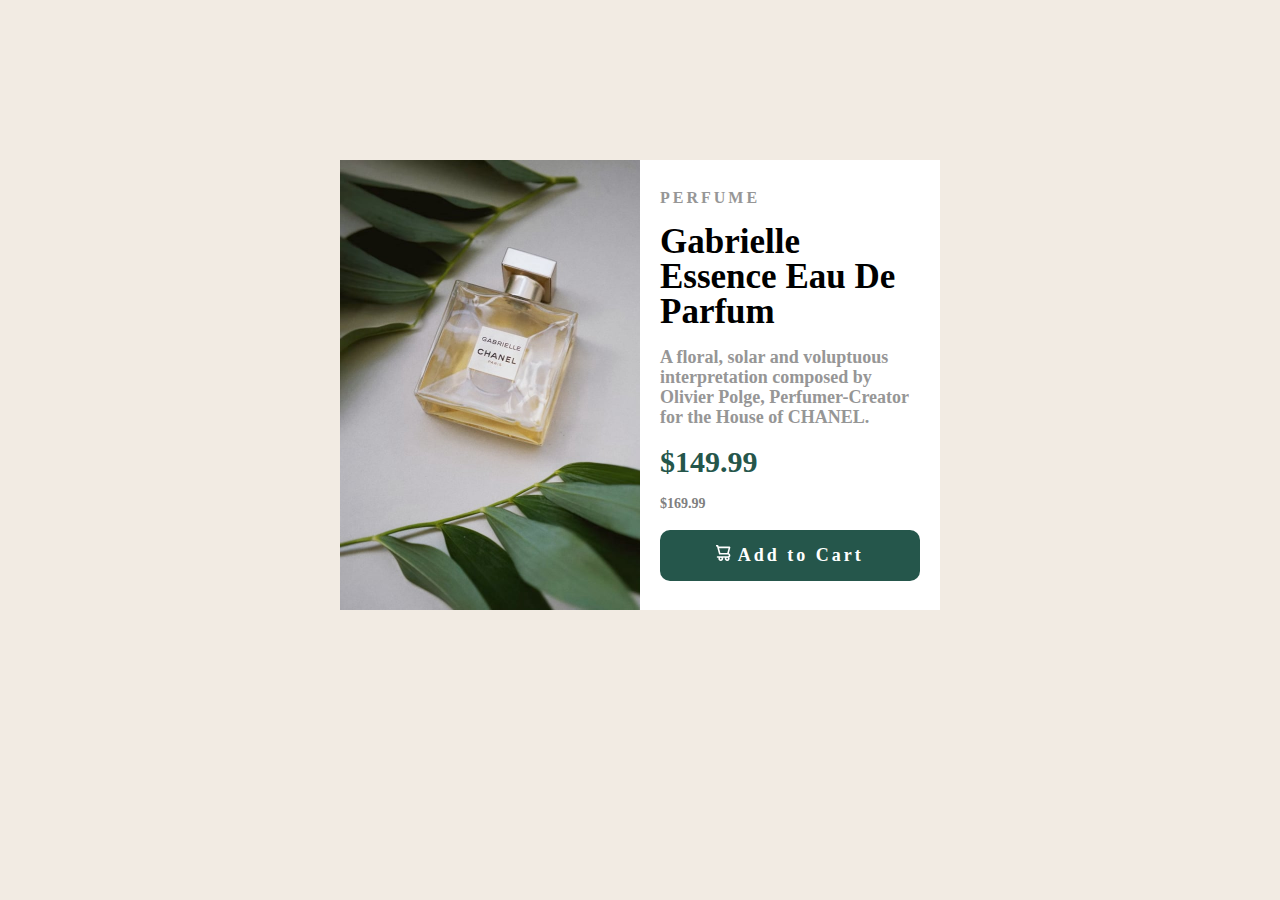
==== Challange2/product-preview-card-component-main/index.html @ 0e4cd4e8 "Initial commit" ====
<!DOCTYPE html>
<html lang="en">
<head>
  <meta charset="UTF-8">
  <meta name="viewport" content="width=device-width, initial-scale=1.0"> <!-- displays site properly based on user's device -->

  <link rel="icon" type="image/png" sizes="32x32" href="./images/favicon-32x32.png">
  <link rel="stylesheet" href="style.css">
  <title>Frontend Mentor | Product preview card component</title>

 
</head>
<body>

  <div class="container">
    <img  class="mainImg" src="./images/image-product-desktop.jpg" alt="">
<div class="content">
  <h3>    PERFUME  </h3>

   <h2 class="header"> Gabrielle Essence Eau De Parfum</h2>
  <p>
    A floral, solar and voluptuous interpretation composed by Olivier Polge, 
    Perfumer-Creator for the House of CHANEL.
  </p>
  

 <span class="price">   $149.99</span>
<span class="SecondPrice">    $169.99</span>
 <div class="buy">

<span>
  <img src = "./images/icon-cart.svg" alt="My Happy SVG"/>
  Add to Cart
</span>
 </div>
</div>
  </div>
 
  
  <!-- <div class="attribution">
    Challenge by <a href="https://www.frontendmentor.io?ref=challenge" target="_blank">Frontend Mentor</a>. 
    Coded by <a href="#">Your Name Here</a>.
  </div> -->
</body>
</html>
---- Challange2/product-preview-card-component-main/style.css ----
*{
    margin-top: 10;
    margin-bottom: 10;
    margin-left: 0;
    margin-right: 0;
    padding: 0;
    box-sizing: border-box;
}
body{
    background-color: hsl(30, 38%, 92%);  

}
.container{
    display: flex;
    width: 600px;
    margin: 0 auto;
    margin-top: 160px;
    
}
.content{
    display: flex;
    flex-direction: column;
    justify-content: space-around;
    background-color: white;
    padding: 20px;

}
.mainImg{
    width: 50%;
}
.header{
    font-size: 35px;
    align-items: center;
    line-height: 35px;
    margin-bottom: 0;
    font-weight: bolder;
    margin-top: 0;
}
p{
    font-size: 18px;
    font-weight: 900;
    margin: 0px;
    line-height: 20px;
    color: hsl(0, 0%, 59%);
}
h3{
    font-size: 16px;
    font-weight: 700;
   letter-spacing: 3px;
    margin: 0px;
    color: hsl(0, 0%, 59%);   
}
.price{
    display: block;
    font-size: 30px;
    font-weight: 700;
    color:hsl(167, 40%, 24%);
}
.SecondPrice{
    display: block;
    font-size: 14px;
    font-weight: 700;
    color: gray;
}
.buy{
    /*  give me a Dark Green background color*/
    background-color: hsl(167, 40%, 24%);
    padding: 20px;
    padding-top: 15px;
    padding-bottom: 15px;
    border-radius: 10px;
    align-items: center;
    align-content: center;
    text-align: center;
}
.buy:hover{
    background-color: hsl(167, 40%, 14%);
}
.buy span{
    color: white;
    font-size: 18px;
    font-weight: bold;
    letter-spacing: 3px;
}
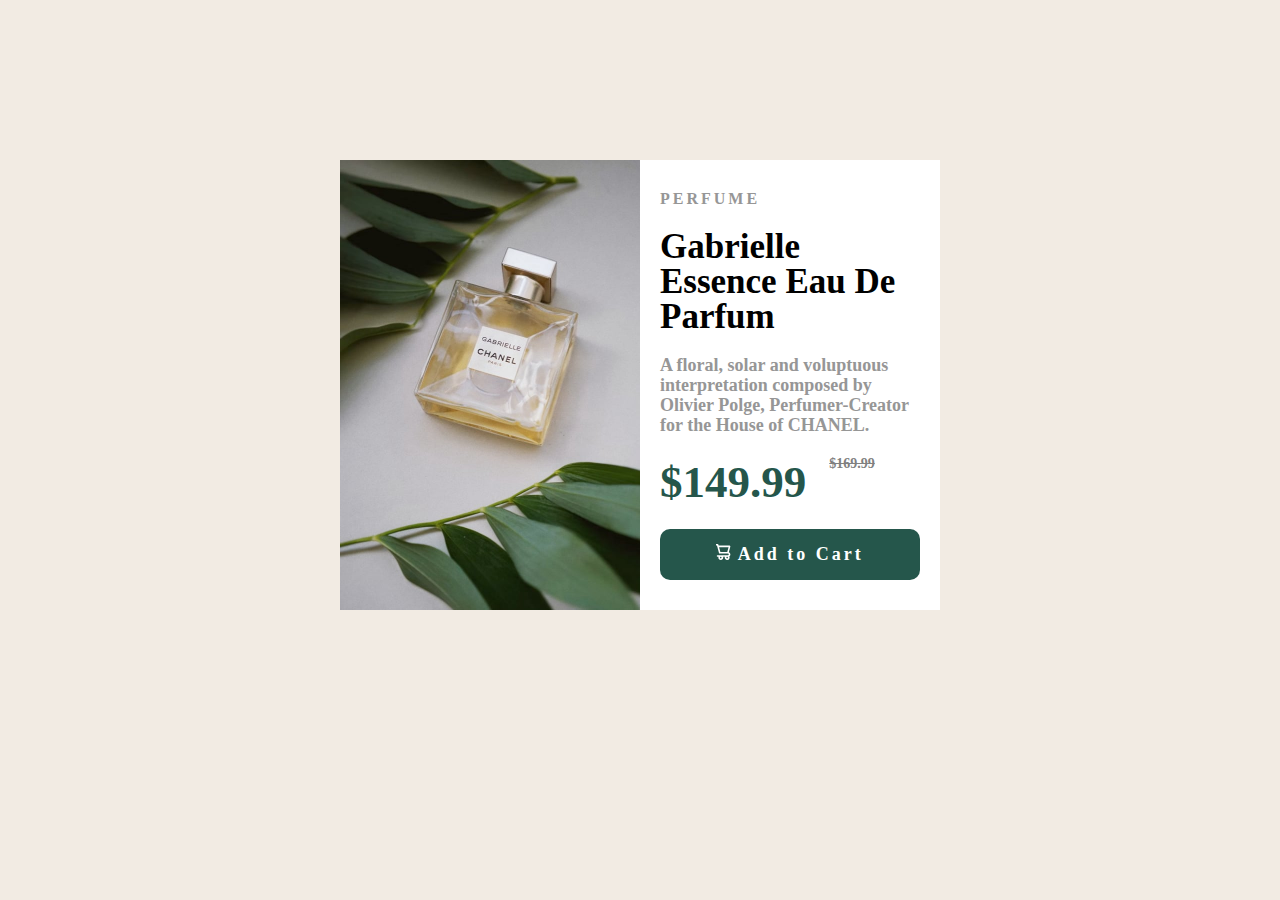
==== commit 81d2f00b: "changes" ====
--- a/Challange2/product-preview-card-component-main/index.html
+++ b/Challange2/product-preview-card-component-main/index.html
@@ -23,9 +23,14 @@
     Perfumer-Creator for the House of CHANEL.
   </p>
   
+<span class="parent">
+  
+ <span class="price">   $149.99</span>
+ <span class="SecondPrice">    $169.99</span>
+</span>
 
- <span class="price">   $149.99</span>
-<span class="SecondPrice">    $169.99</span>
+
+
  <div class="buy">
 
 <span>
--- a/Challange2/product-preview-card-component-main/style.css
+++ b/Challange2/product-preview-card-component-main/style.css
@@ -36,6 +36,10 @@
     font-weight: bolder;
     margin-top: 0;
 }
+
+.parent{
+    display: flex;
+}
 p{
     font-size: 18px;
     font-weight: 900;
@@ -51,15 +55,17 @@
     color: hsl(0, 0%, 59%);   
 }
 .price{
-    display: block;
-    font-size: 30px;
+    display: inline;
+    font-size: 45px;
     font-weight: 700;
+    margin-right: 23px;
     color:hsl(167, 40%, 24%);
 }
 .SecondPrice{
-    display: block;
+    display: inline;
     font-size: 14px;
     font-weight: 700;
+    text-decoration: line-through;
     color: gray;
 }
 .buy{
